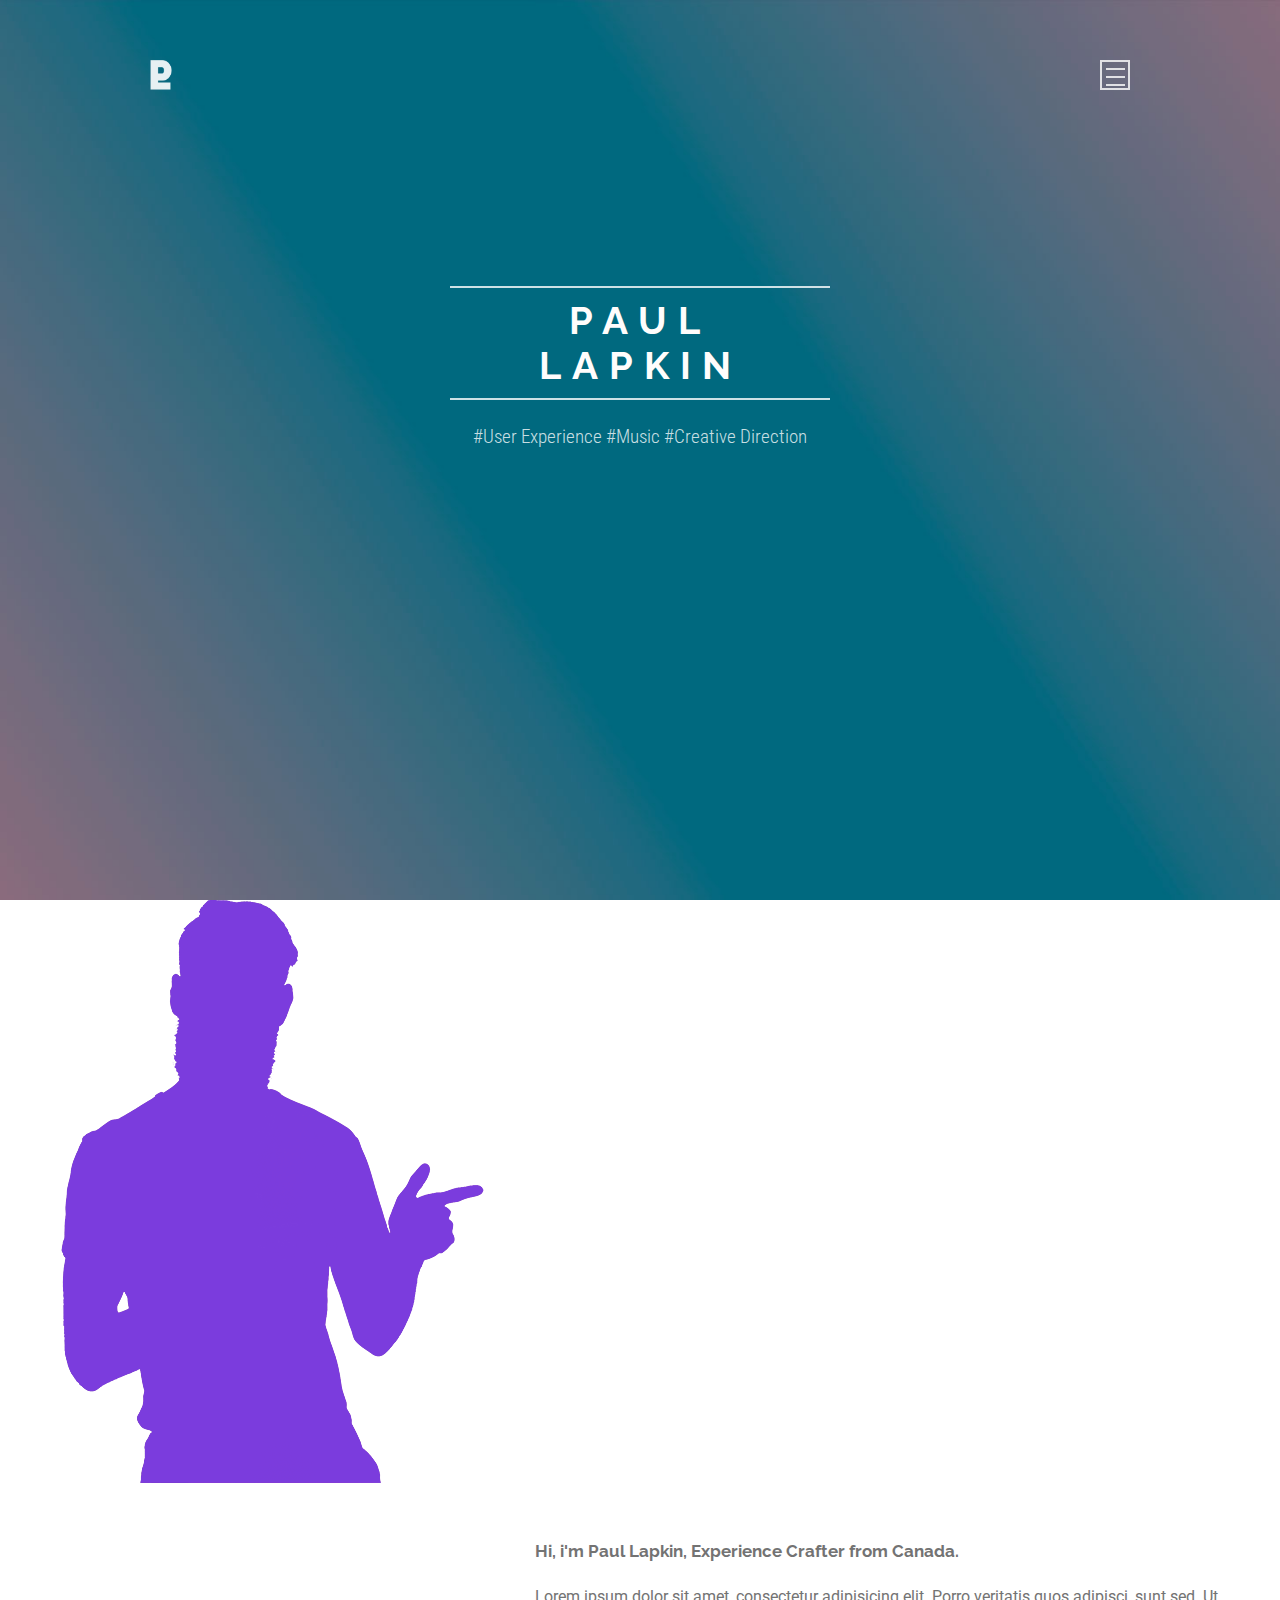
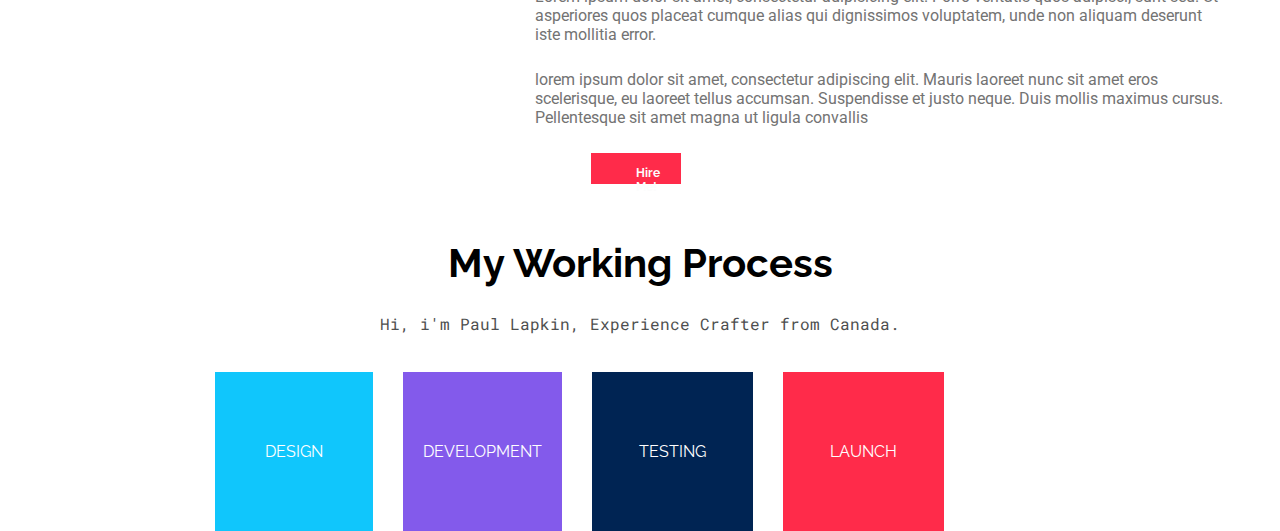
==== index.html @ 7f343570 "miprimerproyecto" ====
<!DOCTYPE html>
<html lang="es">
<head>
	<meta charset="UTF-8">
	<link rel="stylesheet" type="text/css" href="estilos/estilos.css">
	<link href='https://fonts.googleapis.com/css?family=Raleway:900,700|Roboto|Roboto+Mono:400,300|Roboto+Condensed:300' rel='stylesheet' type='text/css'>
	<title>Paul Lapkin</title>
</head>
<body>

	<header>
		<img src="images/logo1.png">
		<div id="slider"> 
			<h1>PAUL LAPKIN</h1>
			<p>#User Experience  #Music  #Creative Direction</p>
		</div>
		<ul class="menu">
			<li class="ico"><i></i><i></i><i></i>
			</li>
		</ul>
	</header>
	<div id="bloque2">
	    <div class="container">
           <div id="bar">
               <img src="images/bar1.png" width="429" height="583" >
           </div>
            <div id="texto">
                <h2>
                    Hi, i'm Paul Lapkin, Experience Crafter from Canada. 
                </h2>
                <p>Lorem ipsum dolor sit amet, consectetur adipisicing elit. Porro veritatis quos adipisci, sunt sed. Ut                                             asperiores quos placeat cumque alias qui dignissimos voluptatem, unde non aliquam deserunt iste mollitia error.
                </p>
                
                <p>lorem ipsum dolor sit amet, consectetur adipiscing elit. Mauris laoreet nunc sit amet eros scelerisque, eu laoreet tellus                         accumsan. Suspendisse et justo neque. Duis mollis maximus cursus. Pellentesque sit amet magna ut ligula convallis                             </p>
           </div>
           
            <div class="boton">
                <h2>Hire Me!</h2>
            </div>
	    </div>
	</div>
	
	

	<div id="bloque3">
        <div class="container">
          <div id="texto">
               <h1>
                   My Working Process
               </h1>

               <p>
                   Hi, i'm Paul Lapkin, Experience Crafter from Canada.
               </p>

          </div>
          <div class="cuadros">
                    <li id="des">DESIGN</li>
                    <li id="deve">DEVELOPMENT</li>
                    <li id="test">TESTING</li>
                    <li id="lau">LAUNCH</li>
           </div> 
        </div>
    </div>
   
     
    <div id="bloque4">
       <div class="container">
           <div class="cuadros">
               <li id="work">
                  <div id="titulo">
                      WORK EXPERIENCE
                  </div>
                   <article class="arti">
			            <h2>Mad Max Design</h2>
			            <p>Lorem ipsum dolor sit amet, consectetur adipisicing elit. Voluptatem porro quod aperiam laboriosam ratione tempora. Enim velit, animi, deserunt odio et nisi itaque, saepe veniam molestias labore dolorum distinctio laborum.</p>
                   </article>
                   <article class="arti">
			            <h2>Crazy Design</h2>
			            <p>Lorem ipsum dolor sit amet, consectetur adipisicing elit. Voluptatem porro quod aperiam laboriosam ratione tempora. Enim velit, animi, deserunt odio et nisi itaque, saepe veniam molestias labore dolorum distinctio laborum.</p>
                   </article>
               </li>
               <li id="edu">
                  <div id="titulo">
                      EDUCATION
                  </div
                   <article class="arti">
			            <h2>Maddison University</h2>
			            <p>Lorem ipsum dolor sit amet, consectetur adipisicing elit. Voluptatem porro quod aperiam laboriosam ratione tempora. Enim velit, animi, deserunt odio et nisi itaque, saepe veniam molestias labore dolorum distinctio laborum.</p>
                   </article>
                   <article class="arti">
			            <h2>Max Design y Art Institute</h2>
			            <p>Lorem ipsum dolor sit amet, consectetur adipisicing elit. Voluptatem porro quod aperiam laboriosam ratione tempora. Enim velit, animi, deserunt odio et nisi itaque, saepe veniam molestias labore dolorum distinctio laborum.</p>
                   </article>
               </li>
           </div>
       </div>  
    </div>
</body>
</html>
---- estilos/estilos.css ----
/*fonts



font-family: 'Raleway', sans-serif;

font-family: 'Roboto', sans-serif;

font-family: 'Roboto Mono', ;

font-family: 'Roboto Condensed', sans-serif;


*/ 
*{
   box-sizing: border-box; 
}

html{
	height: 100%;
}

 /*Body*/
body {
    margin:0px; 
    font-family: 'Roboto Mono', sans-serif; 
    color:#4e4f4f; 
    height: 100%;
}

h1, h2, h3 {
    font-family: 'Raleway', sans-serif;
}

/*header como si fuera bloque1*/
header {
    background: url(../images/fondo1.jpg) no-repeat; 
    background-size:cover; 
    color:#fffdfc; 
    font-weight:900; 
    text-align:center; 
    height:100%;
    width: 100%; 
    position:relative; 
    float: left;
}
header img{
	width: 22px; 
    height: 30px; 
    float: left; 
    margin:60px 0px 0px 150px;
}

header h1{
    font-family: 'Raleway', sans-serif;
}

/*menu navegacion*/	
header .menu{
    position:absolute; right:0px; list-style:none; margin:60px 150px; padding:0px; top:0px;
}
header .menu .ico{
        border:2px solid rgba(255,255,255,0.8);
         height:30px; 
         width:30px; 
}
header .menu .ico i{ 
    height:2px; 
    width:74%; 
    background:rgba(255,255,255,0.8); 
    float:left; margin:3px 14%; 
    padding:0px;}

header .menu .ico i:first-child{
    margin-top:6px
}

/*texto header*/
#slider{
	margin:250px 450px 0px 450px; 
    padding:10px 0px 0px 0px;
}

#slider h1{
    font-family: 'Raleway', sans-serif;
    font-weight: 700;
	font-size:238.9%;
	border-bottom:2px solid rgba(255,255,255,0.8); 
    padding:10px;         
    text-align: center;
	letter-spacing: 11px; 
	border-top:2px solid rgba(255,255,255,0.8);
}
#slider p{
	font-family: 'Roboto Condensed', sans-serif;
    font-size:120%; 
    color: rgba(255,255,255,0.8); 
    font-weight: 300; 
    
}


/*General*/
.container{  
    width: 1170px; 
    margin: auto; 
    max-width: 100%; 
}

/*bloque 2*/

#rbloque2 {
    float: left; width: 100%; 
}
#bloque2 .container #texto, .boton{
    
    text-align: left; 
    padding: 40px 0px 0px 480px;
    color: #737373;
}


#bloque2 #texto h2{
    padding:0px 0px 10px 0px;
    font-size:17px;
}

#bloque2 #texto p{
    padding:0px 0px 10px 0px;
    font-weight: 400; 
    font-family: 'Roboto', sans-serif;  
}

.boton{
    background: #ff2b4a;
    margin: 0px 0px 55px 0px;
    position:relative;
    left: 45.8%;
    padding: 13px 45px 18px;
    width: 78px;
    height: 4px;
}

.boton h2{
    color: #fcfcfc;
    font-size:75%; 
    text-align: center;
    margin: 0px 0px 100px 0px;
    
}

|
/*bloque 3*/
#bloque3 {
    float: left; 
    width: 100%; 
    display: none;
}


#bloque3 .container #texto {
    text-align: center;
    padding-bottom: 40px;
}

#bloque3 .container #texto h1{
    color:#000000;
    font-size: 40px;
}

#bloque3 .container .cuadros{
    padding: 50px 150px;
}
.container .cuadros li{
    color: #ffffff;
    text-decoration: none;
    display: inline;
    position: relative;
    font-family: 'Raleway', sans-serif;
    margin:10px;
}

#bloque3 .container .cuadros #des{
    padding: 70px 50px;
    background: #10c6fc;
}

#bloque3 .container .cuadros #deve{
    padding: 70px 20px;
    background: #835aeb;
}

#bloque3 .container .cuadros #test{
    padding: 70px 47px;
    background: #002453;

}
#bloque3 .container .cuadros #lau{
    padding: 70px 47px;
    background: #ff2b4a;

}


/*Bloque 4*/
#bloque4{
    float: left; width: 100%; display: none;
}
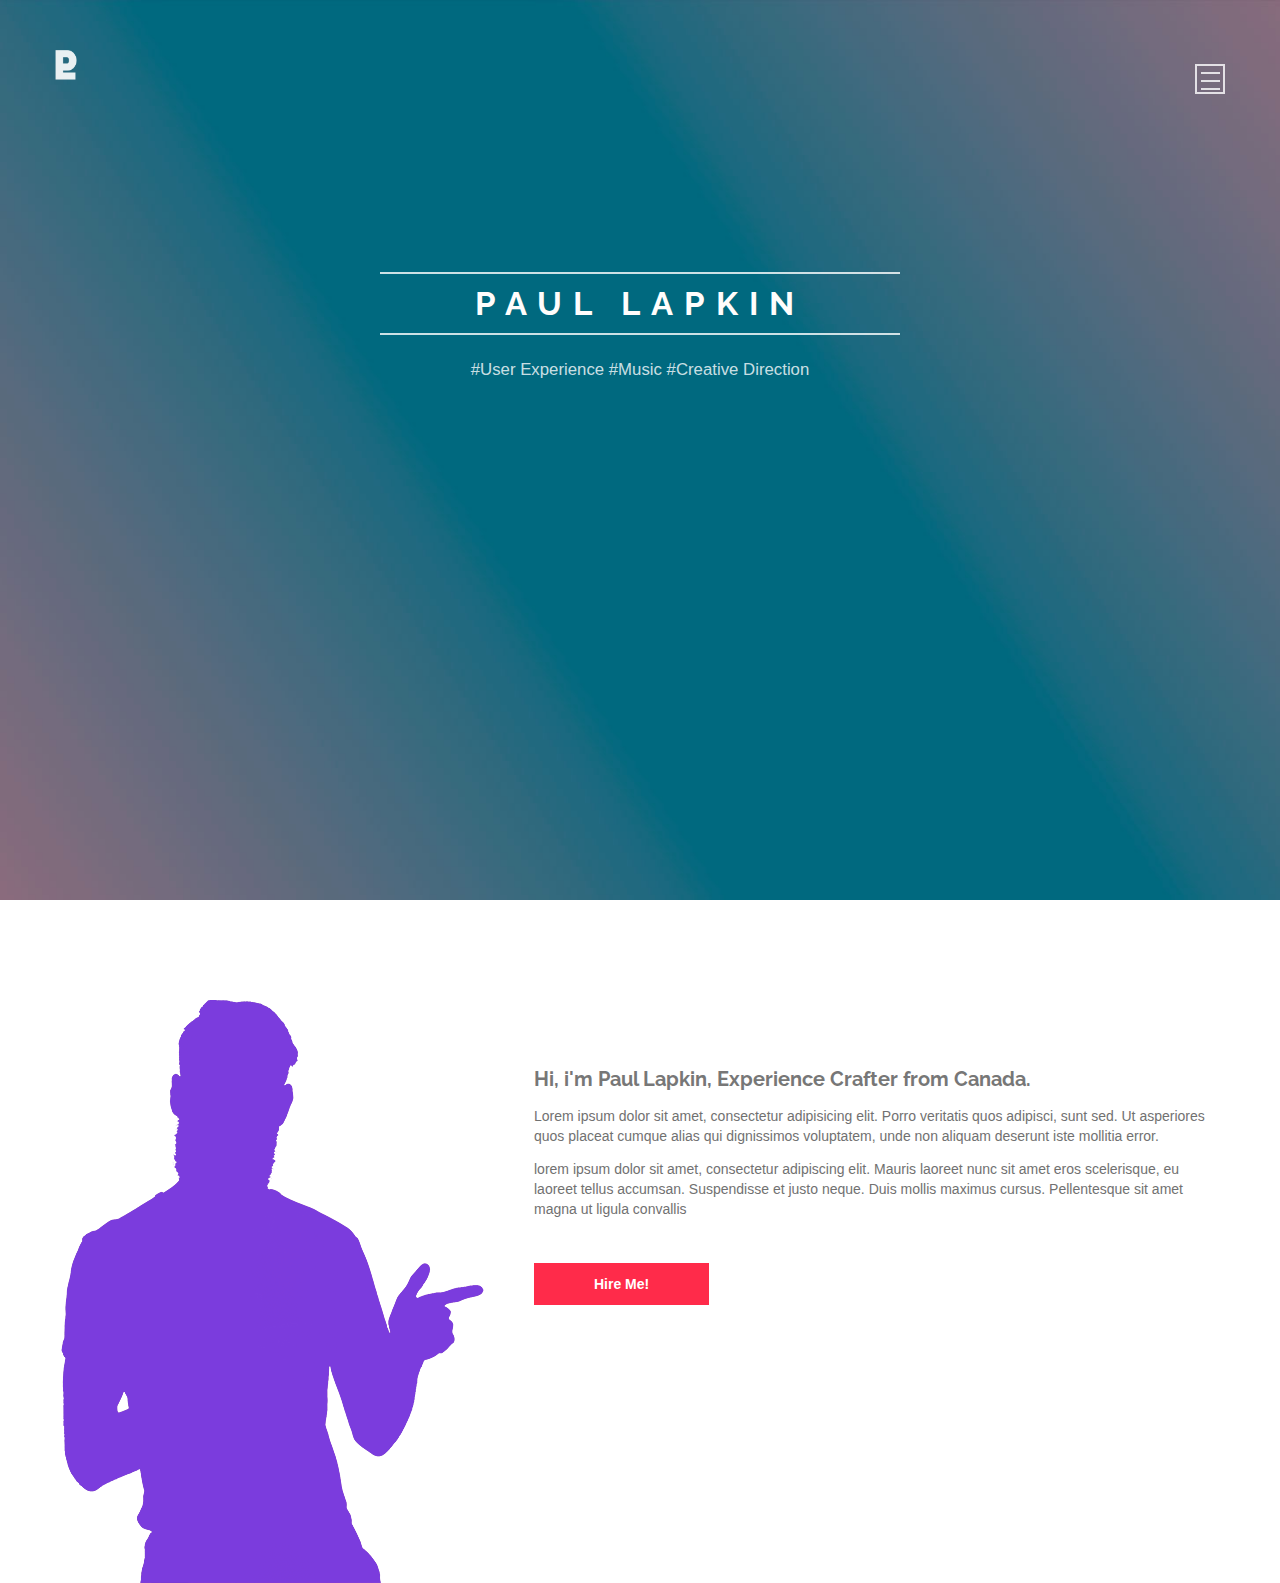
==== commit ff13e9ba: "fix correcciones index.html y estilos.css" ====
--- a/index.html
+++ b/index.html
@@ -1,100 +1,92 @@
 <!DOCTYPE html>
 <html lang="es">
+
 <head>
-	<meta charset="UTF-8">
-	<link rel="stylesheet" type="text/css" href="estilos/estilos.css">
-	<link href='https://fonts.googleapis.com/css?family=Raleway:900,700|Roboto|Roboto+Mono:400,300|Roboto+Condensed:300' rel='stylesheet' type='text/css'>
-	<title>Paul Lapkin</title>
+		<meta charset="UTF-8">
+		<link rel="stylesheet" type="text/css" href="estilos/estilos.css">
+		<link href='https://fonts.googleapis.com/css?family=Roboto:400,700|Raleway:700' rel='stylesheet' type='text/css'>
+		<title>Paul Lapkin</title>
 </head>
+
 <body>
+		<div id="bloque1">
+			<div class="container">
+				<img src="images/logo1.png" alt="logo" class="logo">
+				<div id="slider">
+						<h1>PAUL LAPKIN</h1>
+						<p>#User Experience #Music #Creative Direction</p>
+				</div>
+				<ul class="menu">
+						<li class="ico"><i></i><i></i><i></i></li>
+				</ul>
+			</div>
+		</div>
+		<div id="bloque2">
+				<div class="container">
+						<img src="images/bar1.png" width="429" height="583" alt="hombre" class="img-hombre" />
+						<div class="texto">
+								<h2>
+										Hi, i'm Paul Lapkin, Experience Crafter from Canada. 
+								</h2>
+								<p>Lorem ipsum dolor sit amet, consectetur adipisicing elit. Porro veritatis quos adipisci, sunt sed. Ut asperiores quos placeat cumque alias qui dignissimos voluptatem, unde non aliquam deserunt iste mollitia error.
+								</p>
+								<p>lorem ipsum dolor sit amet, consectetur adipiscing elit. Mauris laoreet nunc sit amet eros scelerisque, eu laoreet tellus accumsan. Suspendisse et justo neque. Duis mollis maximus cursus. Pellentesque sit amet magna ut ligula convallis </p>
+								<a href="#" class="boton">Hire Me!</a>
+						</div>
+						
+				</div>
+		</div>
+		<div id="bloque3">
+				<div class="container">
+						<div class="texto">
+								<h1>
+									 My Working Process
+							 </h1>
+								<p>
+										Hi, i'm Paul Lapkin, Experience Crafter from Canada.
+								</p>
+						</div>
+						<div class="cuadros">
+							<ul>
+								<li id="des">DESIGN</li>
+								<li id="deve">DEVELOPMENT</li>
+								<li id="test">TESTING</li>
+								<li id="lau">LAUNCH</li>
+							</ul>
+						</div>
+				</div>
+		</div>
+		<!-- <div id="bloque4">
+				<div class="container">
+						<div class="cuadros">
+								<li id="work">
+										<div id="titulo">
+												WORK EXPERIENCE
+										</div>
+										<article class="arti">
+												<h2>Mad Max Design</h2>
+												<p>Lorem ipsum dolor sit amet, consectetur adipisicing elit. Voluptatem porro quod aperiam laboriosam ratione tempora. Enim velit, animi, deserunt odio et nisi itaque, saepe veniam molestias labore dolorum distinctio laborum.</p>
+										</article>
+										<article class="arti">
+												<h2>Crazy Design</h2>
+												<p>Lorem ipsum dolor sit amet, consectetur adipisicing elit. Voluptatem porro quod aperiam laboriosam ratione tempora. Enim velit, animi, deserunt odio et nisi itaque, saepe veniam molestias labore dolorum distinctio laborum.</p>
+										</article>
+								</li>
+								<li id="edu">
+										<div id="titulo">
+												EDUCATION
+										</div <article class="arti">
+										<h2>Maddison University</h2>
+										<p>Lorem ipsum dolor sit amet, consectetur adipisicing elit. Voluptatem porro quod aperiam laboriosam ratione tempora. Enim velit, animi, deserunt odio et nisi itaque, saepe veniam molestias labore dolorum distinctio laborum.</p>
+										</article>
+										<article class="arti">
+												<h2>Max Design y Art Institute</h2>
+												<p>Lorem ipsum dolor sit amet, consectetur adipisicing elit. Voluptatem porro quod aperiam laboriosam ratione tempora. Enim velit, animi, deserunt odio et nisi itaque, saepe veniam molestias labore dolorum distinctio laborum.</p>
+										</article>
+								</li>
+						</div>
+				</div>
+		</div> -->
+</body>
 
-	<header>
-		<img src="images/logo1.png">
-		<div id="slider"> 
-			<h1>PAUL LAPKIN</h1>
-			<p>#User Experience  #Music  #Creative Direction</p>
-		</div>
-		<ul class="menu">
-			<li class="ico"><i></i><i></i><i></i>
-			</li>
-		</ul>
-	</header>
-	<div id="bloque2">
-	    <div class="container">
-           <div id="bar">
-               <img src="images/bar1.png" width="429" height="583" >
-           </div>
-            <div id="texto">
-                <h2>
-                    Hi, i'm Paul Lapkin, Experience Crafter from Canada. 
-                </h2>
-                <p>Lorem ipsum dolor sit amet, consectetur adipisicing elit. Porro veritatis quos adipisci, sunt sed. Ut                                             asperiores quos placeat cumque alias qui dignissimos voluptatem, unde non aliquam deserunt iste mollitia error.
-                </p>
-                
-                <p>lorem ipsum dolor sit amet, consectetur adipiscing elit. Mauris laoreet nunc sit amet eros scelerisque, eu laoreet tellus                         accumsan. Suspendisse et justo neque. Duis mollis maximus cursus. Pellentesque sit amet magna ut ligula convallis                             </p>
-           </div>
-           
-            <div class="boton">
-                <h2>Hire Me!</h2>
-            </div>
-	    </div>
-	</div>
-	
-	
-
-	<div id="bloque3">
-        <div class="container">
-          <div id="texto">
-               <h1>
-                   My Working Process
-               </h1>
-
-               <p>
-                   Hi, i'm Paul Lapkin, Experience Crafter from Canada.
-               </p>
-
-          </div>
-          <div class="cuadros">
-                    <li id="des">DESIGN</li>
-                    <li id="deve">DEVELOPMENT</li>
-                    <li id="test">TESTING</li>
-                    <li id="lau">LAUNCH</li>
-           </div> 
-        </div>
-    </div>
-   
-     
-    <div id="bloque4">
-       <div class="container">
-           <div class="cuadros">
-               <li id="work">
-                  <div id="titulo">
-                      WORK EXPERIENCE
-                  </div>
-                   <article class="arti">
-			            <h2>Mad Max Design</h2>
-			            <p>Lorem ipsum dolor sit amet, consectetur adipisicing elit. Voluptatem porro quod aperiam laboriosam ratione tempora. Enim velit, animi, deserunt odio et nisi itaque, saepe veniam molestias labore dolorum distinctio laborum.</p>
-                   </article>
-                   <article class="arti">
-			            <h2>Crazy Design</h2>
-			            <p>Lorem ipsum dolor sit amet, consectetur adipisicing elit. Voluptatem porro quod aperiam laboriosam ratione tempora. Enim velit, animi, deserunt odio et nisi itaque, saepe veniam molestias labore dolorum distinctio laborum.</p>
-                   </article>
-               </li>
-               <li id="edu">
-                  <div id="titulo">
-                      EDUCATION
-                  </div
-                   <article class="arti">
-			            <h2>Maddison University</h2>
-			            <p>Lorem ipsum dolor sit amet, consectetur adipisicing elit. Voluptatem porro quod aperiam laboriosam ratione tempora. Enim velit, animi, deserunt odio et nisi itaque, saepe veniam molestias labore dolorum distinctio laborum.</p>
-                   </article>
-                   <article class="arti">
-			            <h2>Max Design y Art Institute</h2>
-			            <p>Lorem ipsum dolor sit amet, consectetur adipisicing elit. Voluptatem porro quod aperiam laboriosam ratione tempora. Enim velit, animi, deserunt odio et nisi itaque, saepe veniam molestias labore dolorum distinctio laborum.</p>
-                   </article>
-               </li>
-           </div>
-       </div>  
-    </div>
-</body>
-</html>+</html>
--- a/estilos/estilos.css
+++ b/estilos/estilos.css
@@ -11,198 +11,59 @@
 font-family: 'Roboto Condensed', sans-serif;
 
 
-*/ 
-*{
-   box-sizing: border-box; 
-}
+*/
+*{box-sizing:border-box;}
+html{height:100%;}
 
-html{
-	height: 100%;
-}
 
- /*Body*/
-body {
-    margin:0px; 
-    font-family: 'Roboto Mono', sans-serif; 
-    color:#4e4f4f; 
-    height: 100%;
-}
+/*Body*/
+body{margin:0px;font-family:'Roboto Mono',sans-serif;color:#4e4f4f;height:100%; font-size:14px;}
+h1,
+h2,
+h3{font-family:'Raleway',sans-serif;}
 
-h1, h2, h3 {
-    font-family: 'Raleway', sans-serif;
-}
+h2{color:#777777; font-size:20px;}
+p{line-height:1.4em; color:#717171;}
 
 /*header como si fuera bloque1*/
-header {
-    background: url(../images/fondo1.jpg) no-repeat; 
-    background-size:cover; 
-    color:#fffdfc; 
-    font-weight:900; 
-    text-align:center; 
-    height:100%;
-    width: 100%; 
-    position:relative; 
-    float: left;
-}
-header img{
-	width: 22px; 
-    height: 30px; 
-    float: left; 
-    margin:60px 0px 0px 150px;
-}
+#bloque1{background:url(../images/fondo1.jpg) no-repeat;background-size:cover;color:#fffdfc;font-weight:900;text-align:center;height:100%;width:100%;position:relative;float:left;}
+#bloque1 .logo{width:22px;height:30px; position:absolute; top:50px; left:0px;}
+#bloque1 h1{font-family:'Raleway',sans-serif; font-weight:700;}
 
-header h1{
-    font-family: 'Raleway', sans-serif;
-}
-
-/*menu navegacion*/	
-header .menu{
-    position:absolute; right:0px; list-style:none; margin:60px 150px; padding:0px; top:0px;
-}
-header .menu .ico{
-        border:2px solid rgba(255,255,255,0.8);
-         height:30px; 
-         width:30px; 
-}
-header .menu .ico i{ 
-    height:2px; 
-    width:74%; 
-    background:rgba(255,255,255,0.8); 
-    float:left; margin:3px 14%; 
-    padding:0px;}
-
-header .menu .ico i:first-child{
-    margin-top:6px
-}
+/*menu navegacion*/
+#bloque1 .menu{position:absolute;right:0px;list-style:none; padding:0px;top:50px;}
+#bloque1 .menu .ico{border:2px solid rgba(255,255,255,0.8);height:30px;width:30px;}
+#bloque1 .menu .ico i{height:2px;width:74%;background:rgba(255,255,255,0.8);float:left;margin:3px 14%;padding:0px;}
+#bloque1 .menu .ico i:first-child{margin-top:6px}
 
 /*texto header*/
-#slider{
-	margin:250px 450px 0px 450px; 
-    padding:10px 0px 0px 0px;
-}
+#bloque1 #slider{margin:0px auto; padding:250px 0px 0px 0px; width:520px;}
+#bloque1 #slider h1{font-family:'Raleway',sans-serif;font-weight:700;font-size:238.9%;border-bottom:2px solid rgba(255,255,255,0.8);padding:10px;text-align:center;letter-spacing:11px;border-top:2px solid rgba(255,255,255,0.8);}
+#bloque1 #slider p{font-family:'Roboto Condensed',sans-serif;font-size:120%;color:rgba(255,255,255,0.8);font-weight:300;}
 
-#slider h1{
-    font-family: 'Raleway', sans-serif;
-    font-weight: 700;
-	font-size:238.9%;
-	border-bottom:2px solid rgba(255,255,255,0.8); 
-    padding:10px;         
-    text-align: center;
-	letter-spacing: 11px; 
-	border-top:2px solid rgba(255,255,255,0.8);
-}
-#slider p{
-	font-family: 'Roboto Condensed', sans-serif;
-    font-size:120%; 
-    color: rgba(255,255,255,0.8); 
-    font-weight: 300; 
-    
-}
+/*General*/
+.container{width:1170px;margin:auto;max-width:100%; position:relative;}
+.cuadros li{color:#ffffff;text-decoration:none;display:inline;position:relative;font-family:'Raleway',sans-serif;margin:10px;}
+
+/*bloque 2*/
+#bloque2{float:left; width:100%;}
+#bloque2 .img-hombre{float:left;  margin-right: 50px; padding:0px;}
+#bloque2 .texto{margin-top:100px; padding-top:50px;}
+#bloque2 .texto .boton{background:#ff2b4a; margin:30px 0 0 0; float:left; color:#FFF; text-decoration:none; padding:13px 60px; font-weight:bold; font-size:14px;}
 
 
-/*General*/
-.container{  
-    width: 1170px; 
-    margin: auto; 
-    max-width: 100%; 
-}
 
-/*bloque 2*/
-
-#rbloque2 {
-    float: left; width: 100%; 
-}
-#bloque2 .container #texto, .boton{
-    
-    text-align: left; 
-    padding: 40px 0px 0px 480px;
-    color: #737373;
-}
+/*bloque 3*/
+#bloque3{float:left; width:100%; display:none;}
+#bloque3 #texto{text-align:center;padding-bottom:40px;}
+#bloque3 #texto h1{color:#000000;font-size:40px;}
+#bloque3 .cuadros{padding:50px 150px;}
 
 
-#bloque2 #texto h2{
-    padding:0px 0px 10px 0px;
-    font-size:17px;
-}
-
-#bloque2 #texto p{
-    padding:0px 0px 10px 0px;
-    font-weight: 400; 
-    font-family: 'Roboto', sans-serif;  
-}
-
-.boton{
-    background: #ff2b4a;
-    margin: 0px 0px 55px 0px;
-    position:relative;
-    left: 45.8%;
-    padding: 13px 45px 18px;
-    width: 78px;
-    height: 4px;
-}
-
-.boton h2{
-    color: #fcfcfc;
-    font-size:75%; 
-    text-align: center;
-    margin: 0px 0px 100px 0px;
-    
-}
-
-|
-/*bloque 3*/
-#bloque3 {
-    float: left; 
-    width: 100%; 
-    display: none;
-}
-
-
-#bloque3 .container #texto {
-    text-align: center;
-    padding-bottom: 40px;
-}
-
-#bloque3 .container #texto h1{
-    color:#000000;
-    font-size: 40px;
-}
-
-#bloque3 .container .cuadros{
-    padding: 50px 150px;
-}
-.container .cuadros li{
-    color: #ffffff;
-    text-decoration: none;
-    display: inline;
-    position: relative;
-    font-family: 'Raleway', sans-serif;
-    margin:10px;
-}
-
-#bloque3 .container .cuadros #des{
-    padding: 70px 50px;
-    background: #10c6fc;
-}
-
-#bloque3 .container .cuadros #deve{
-    padding: 70px 20px;
-    background: #835aeb;
-}
-
-#bloque3 .container .cuadros #test{
-    padding: 70px 47px;
-    background: #002453;
-
-}
-#bloque3 .container .cuadros #lau{
-    padding: 70px 47px;
-    background: #ff2b4a;
-
-}
-
+#bloque3 .container .cuadros #des{padding:70px 50px;background:#10c6fc;}
+#bloque3 .container .cuadros #deve{padding:70px 20px;background:#835aeb;}
+#bloque3 .container .cuadros #test{padding:70px 47px;background:#002453;}
+#bloque3 .container .cuadros #lau{padding:70px 47px;background:#ff2b4a;}
 
 /*Bloque 4*/
-#bloque4{
-    float: left; width: 100%; display: none;
-}
+#bloque4{float:left;width:100%;display:none;}
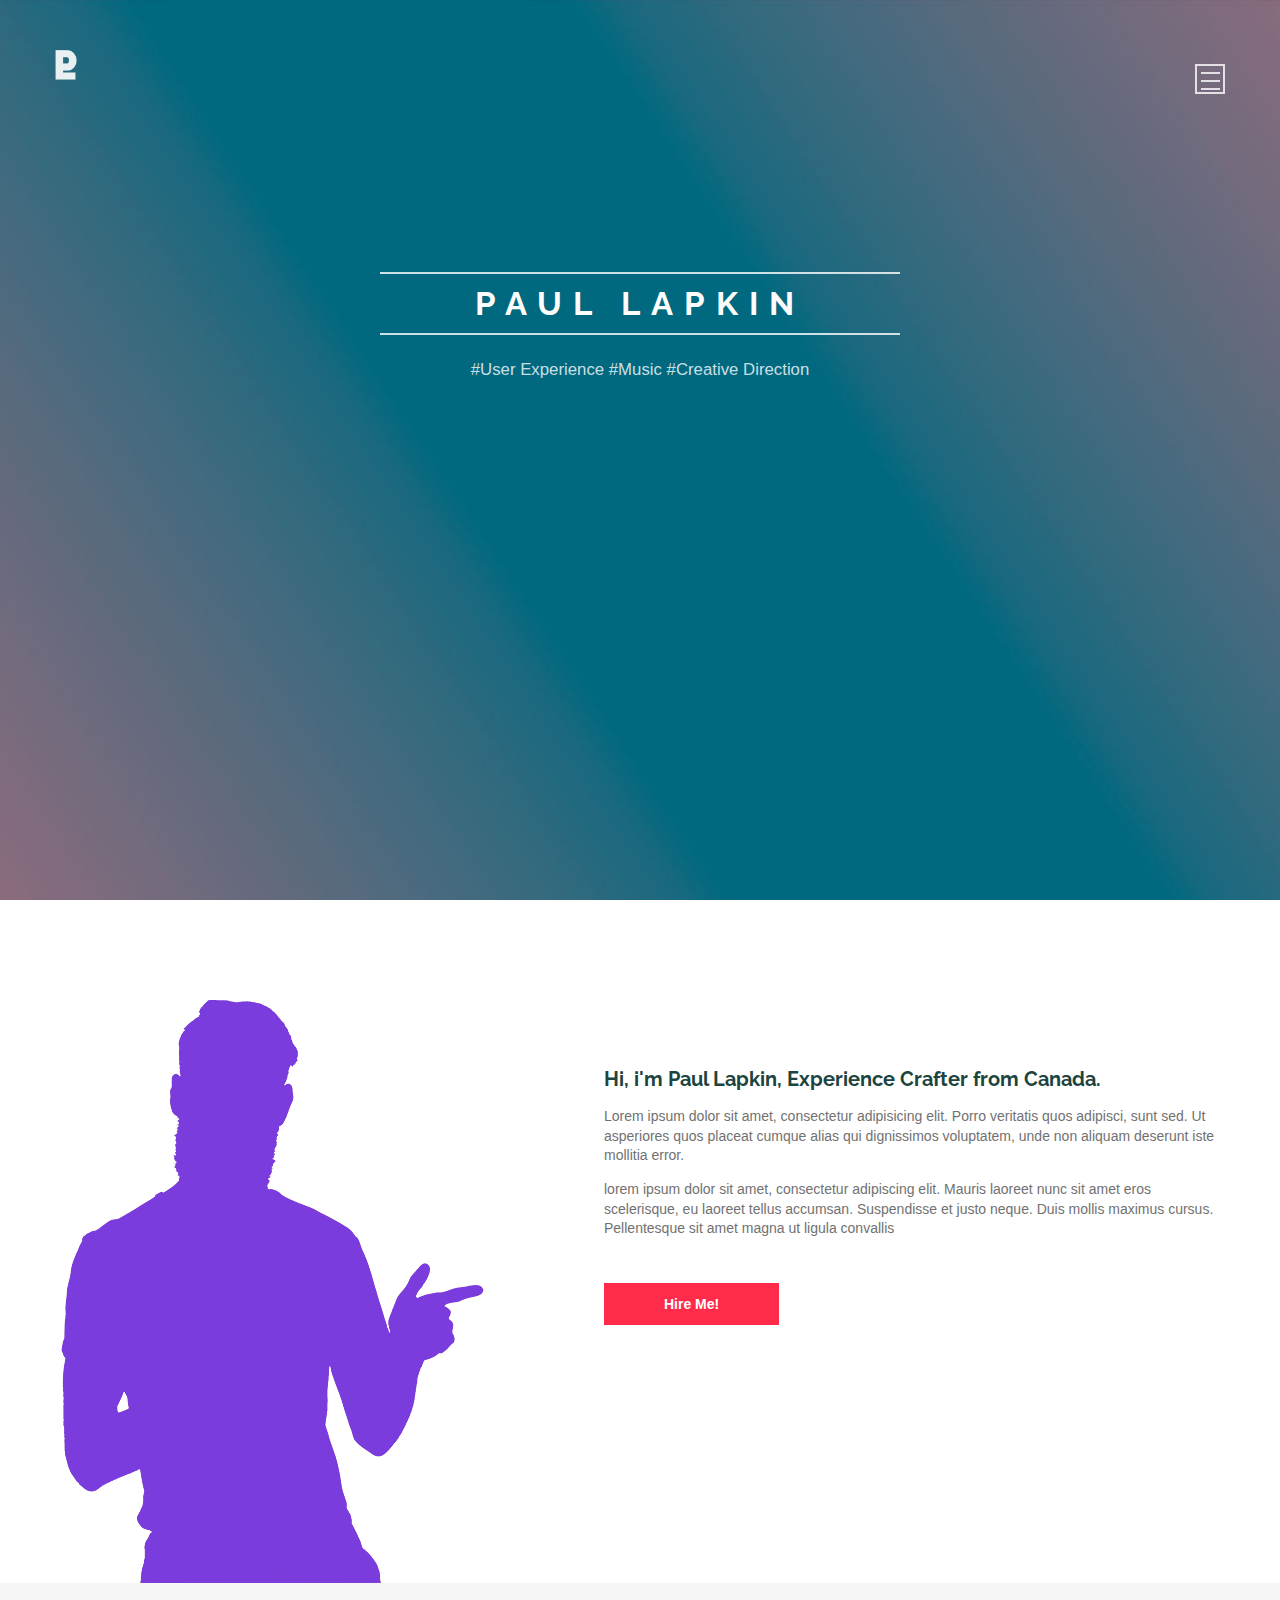
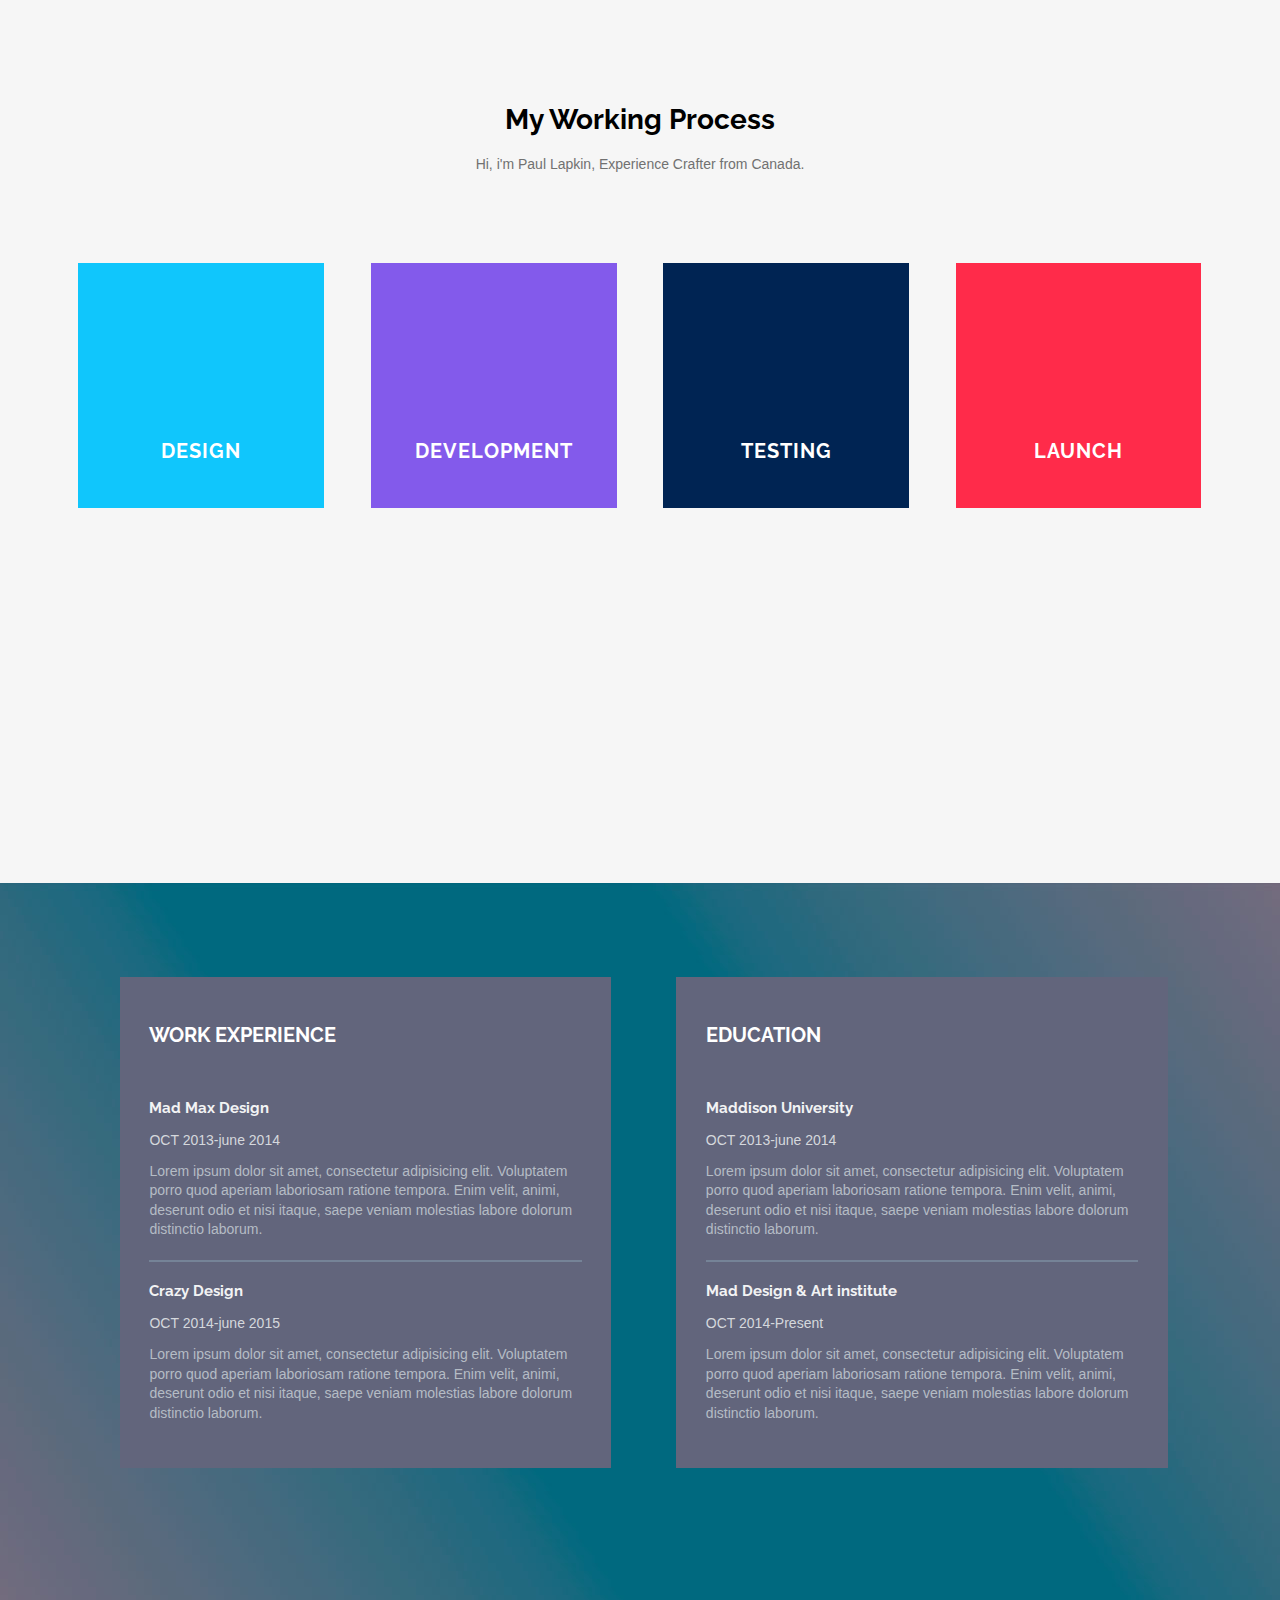
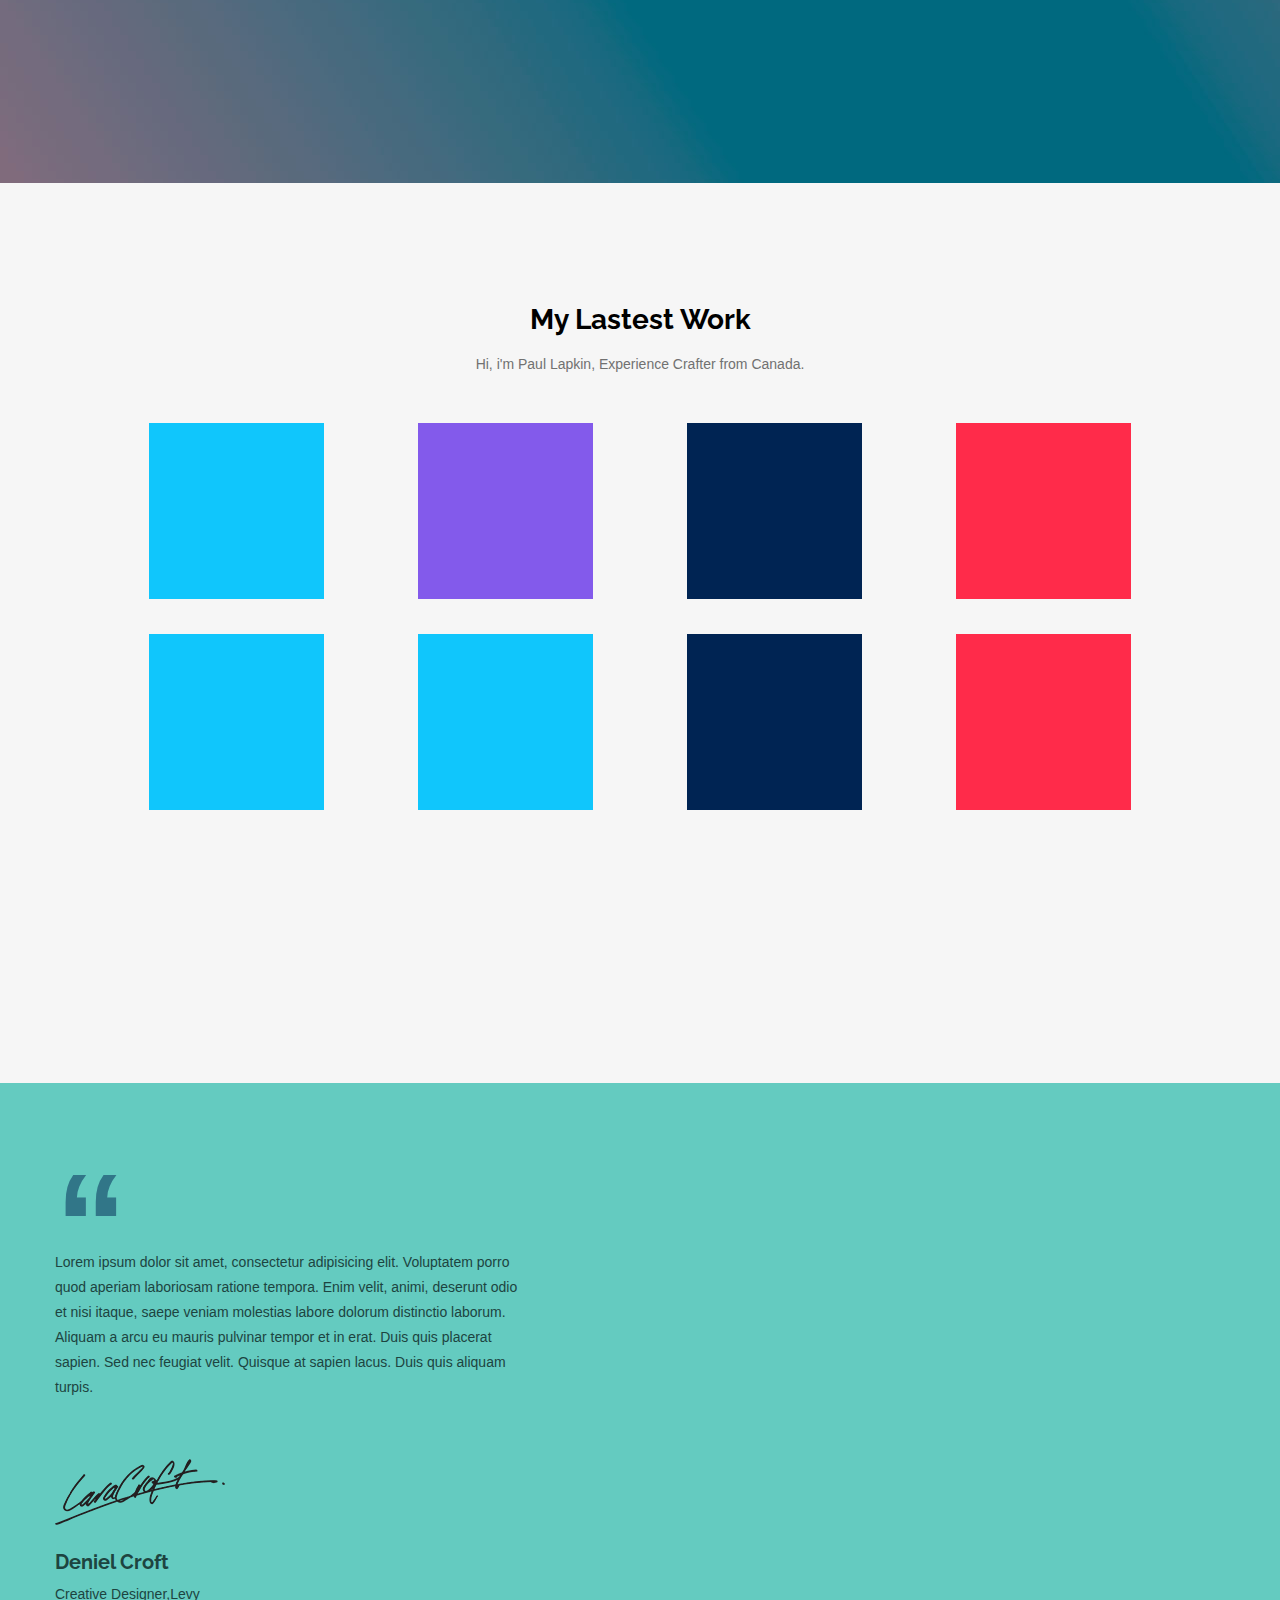
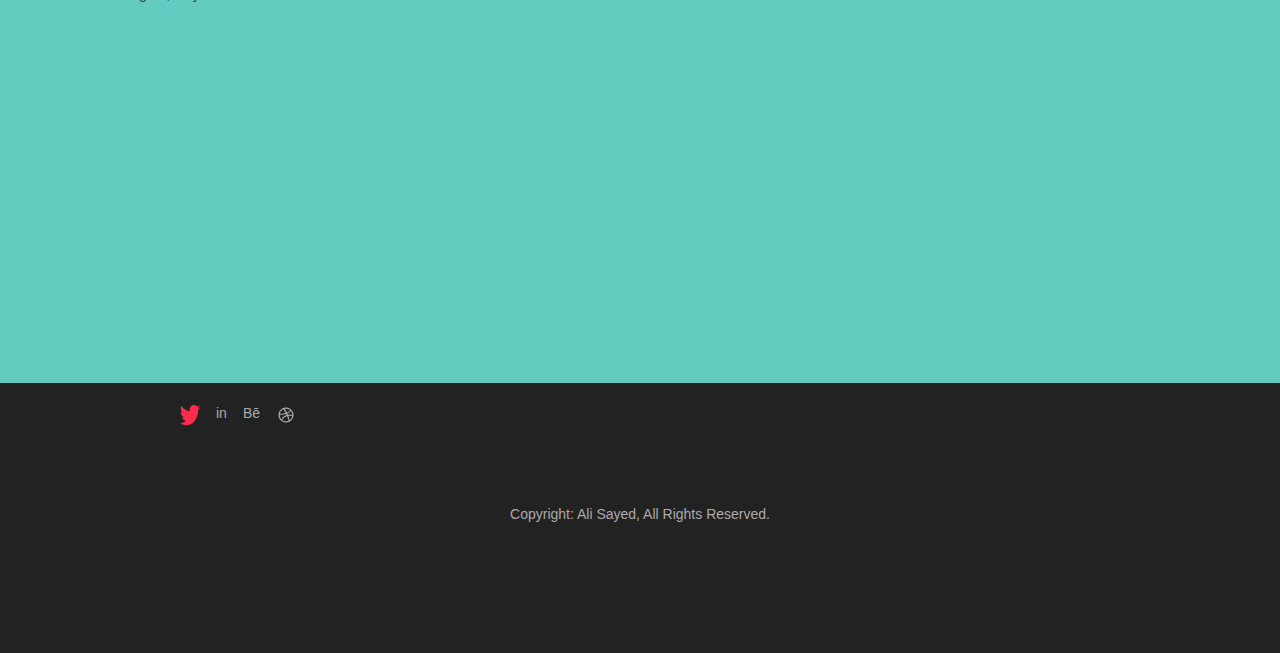
==== commit 463c6d3f: "Maqueta 05-12" ====
--- a/index.html
+++ b/index.html
@@ -25,7 +25,7 @@
 				<div class="container">
 						<img src="images/bar1.png" width="429" height="583" alt="hombre" class="img-hombre" />
 						<div class="texto">
-								<h2>
+                                <h2>
 										Hi, i'm Paul Lapkin, Experience Crafter from Canada. 
 								</h2>
 								<p>Lorem ipsum dolor sit amet, consectetur adipisicing elit. Porro veritatis quos adipisci, sunt sed. Ut asperiores quos placeat cumque alias qui dignissimos voluptatem, unde non aliquam deserunt iste mollitia error.
@@ -40,53 +40,170 @@
 				<div class="container">
 						<div class="texto">
 								<h1>
-									 My Working Process
-							 </h1>
+								    My Working Process
+							    </h1>
 								<p>
-										Hi, i'm Paul Lapkin, Experience Crafter from Canada.
+									Hi, i'm Paul Lapkin, Experience Crafter from Canada.
 								</p>
 						</div>
 						<div class="cuadros">
-							<ul>
-								<li id="des">DESIGN</li>
-								<li id="deve">DEVELOPMENT</li>
-								<li id="test">TESTING</li>
-								<li id="lau">LAUNCH</li>
-							</ul>
-						</div>
-				</div>
-		</div>
-		<!-- <div id="bloque4">
-				<div class="container">
-						<div class="cuadros">
-								<li id="work">
-										<div id="titulo">
-												WORK EXPERIENCE
-										</div>
-										<article class="arti">
-												<h2>Mad Max Design</h2>
-												<p>Lorem ipsum dolor sit amet, consectetur adipisicing elit. Voluptatem porro quod aperiam laboriosam ratione tempora. Enim velit, animi, deserunt odio et nisi itaque, saepe veniam molestias labore dolorum distinctio laborum.</p>
-										</article>
-										<article class="arti">
-												<h2>Crazy Design</h2>
-												<p>Lorem ipsum dolor sit amet, consectetur adipisicing elit. Voluptatem porro quod aperiam laboriosam ratione tempora. Enim velit, animi, deserunt odio et nisi itaque, saepe veniam molestias labore dolorum distinctio laborum.</p>
-										</article>
-								</li>
-								<li id="edu">
-										<div id="titulo">
-												EDUCATION
-										</div <article class="arti">
-										<h2>Maddison University</h2>
-										<p>Lorem ipsum dolor sit amet, consectetur adipisicing elit. Voluptatem porro quod aperiam laboriosam ratione tempora. Enim velit, animi, deserunt odio et nisi itaque, saepe veniam molestias labore dolorum distinctio laborum.</p>
-										</article>
-										<article class="arti">
-												<h2>Max Design y Art Institute</h2>
-												<p>Lorem ipsum dolor sit amet, consectetur adipisicing elit. Voluptatem porro quod aperiam laboriosam ratione tempora. Enim velit, animi, deserunt odio et nisi itaque, saepe veniam molestias labore dolorum distinctio laborum.</p>
-										</article>
-								</li>
-						</div>
-				</div>
-		</div> -->
+								<a href="#" class="content1"><h2>DESIGN</h2></a>
+						</div>
+						<div class="cuadros">
+								<a href="#" class="content2"><h2>DEVELOPMENT</h2></a>
+						</div>
+						<div class="cuadros">
+								<a href="#" class="content3"><h2>TESTING</h2></a>
+						</div>
+						<div class="cuadros">
+								<a href="#" class="content4"><h2>LAUNCH</h2></a>
+						</div>
+				</div>
+		</div>
+		<div id="bloque4">
+				<div class="container">
+						<div class="cuadros">
+								<div class="content">
+                                  <a href="#">
+                                     <h2>WORK EXPERIENCE</h2>
+                                  </a>
+                                    <article class="articulo">
+                                        <a href="#">
+                                           <h3>Mad Max Design</h3> 
+                                        </a>
+                                        <div class="fechas">OCT 2013-june 2014</div>
+                                        <p>Lorem ipsum dolor sit amet, consectetur adipisicing elit. Voluptatem porro quod aperiam laboriosam ratione tempora. Enim velit, animi, deserunt odio et nisi itaque, saepe veniam molestias labore dolorum distinctio laborum.</p>
+								    </article>
+								     <article class="articulo">
+                                         <a href="#">
+                                             <h3>Crazy Design</h3>
+                                         </a>
+                                         <div class="fechas">OCT 2014-june 2015</div>
+                                        <p>Lorem ipsum dolor sit amet, consectetur adipisicing elit. Voluptatem porro quod aperiam laboriosam ratione tempora. Enim velit, animi, deserunt odio et nisi itaque, saepe veniam molestias labore dolorum distinctio laborum.</p>
+								    </article>
+
+								</div>
+						</div>
+						<div class="cuadros">
+								<div class="content">
+                                    <a href="#">
+                                        <h2>EDUCATION</h2>
+                                    </a>
+								     <article class="articulo">
+                                         <a href="#">
+                                             <h3>Maddison University</h3>
+                                         </a>
+                                        <div class="fechas">OCT 2013-june 2014</div>
+                                        <p>Lorem ipsum dolor sit amet, consectetur adipisicing elit. Voluptatem porro quod aperiam laboriosam ratione tempora. Enim velit, animi, deserunt odio et nisi itaque, saepe veniam molestias labore dolorum distinctio laborum.</p>
+								    </article>
+								     <article class="articulo">
+                                         <a href="#">
+                                             <h3>Mad Design &amp Art institute </h3>
+                                         </a>
+                                        <div class="fechas">OCT 2014-Present</div>
+                                        <p>Lorem ipsum dolor sit amet, consectetur adipisicing elit. Voluptatem porro quod aperiam laboriosam ratione tempora. Enim velit, animi, deserunt odio et nisi itaque, saepe veniam molestias labore dolorum distinctio laborum.</p>
+								    </article>
+								</div>
+						</div>
+				</div>
+		</div>
+		<div id="bloque5">
+				<div class="container">
+						<div class="texto">
+								<h1>
+								    My Lastest Work
+							    </h1>
+								<p>
+									Hi, i'm Paul Lapkin, Experience Crafter from Canada.
+								</p>
+						</div>
+						<div class="cuadros">
+								<a href="#" class="content1"></a>
+						</div>
+						<div class="cuadros">
+								<a href="#" class="content2"></a>
+						</div>
+						<div class="cuadros">
+								<a href="#" class="content3"></a>
+						</div>
+						<div class="cuadros">
+								<a href="#" class="content4"></a>
+						</div>
+						<div class="cuadros">
+								<a href="#" class="content5"></a>
+						</div>
+						<div class="cuadros">
+								<a href="#" class="content6"></a>
+						</div>
+						<div class="cuadros">
+								<a href="#" class="content3"></a>
+						</div>
+						<div class="cuadros">
+								<a href="#" class="content4"></a>
+						</div>
+				</div>
+		</div>
+		<div id="bloque6">
+		    <div class="container">
+                <div class="texto">
+                   <div class="lorem">
+                    <blockquote>
+                        <p>Lorem ipsum dolor sit amet, consectetur adipisicing elit. Voluptatem porro quod aperiam laboriosam ratione tempora. Enim velit, animi, deserunt odio et nisi itaque, saepe veniam molestias labore dolorum distinctio laborum. Aliquam a arcu eu mauris pulvinar tempor et in erat. Duis quis placerat sapien. Sed nec feugiat velit. Quisque at sapien lacus. Duis quis aliquam turpis.</p>
+                    </blockquote> 
+                   </div>
+                  <div id="firma">
+                       <img src="images/firma.png">
+                        <h2>
+                           Deniel Croft 
+                        </h2>
+                        <p>Creative Designer,Levy</p>
+                    </div>
+                </div>		        
+		    </div>
+		</div>
+		<div id="bloque7">
+		    
+		</div>
+		<div id="bloque8">
+		    <div class="container">
+              <div id="redes">
+                  <ul>
+                      <li>
+                         <a href="#"><img src="images/logotw.png"></a>
+                      </li>
+                      <li>
+                            <a href="#">in</a>
+                            
+                      </li>
+                      <li>
+                          <a href="#">B&#275</a>
+                          
+                      </li>
+                      <li>
+                          <a href="#"><img src="images/cir2.png"></a>
+                          
+                      </li>
+                  </ul>
+              </div>
+               <!--<div class="cuadros">
+                   <div id="tw">
+                       <img src="images/logotw.png">
+                   </div>
+                   <div id="in">
+                       <h1>in</h1>
+                   </div>
+                    <div id="be">
+                        <h1>B&#275</h1>
+                    </div>
+                    <div id="cir">
+                        <img src="images/cir2.png">
+                    </div>
+               </div>-->
+                <div class="texto">
+                    Copyright: Ali Sayed, All Rights Reserved.
+                </div>
+		    </div>
+		</div>
 </body>
 
 </html>
--- a/estilos/estilos.css
+++ b/estilos/estilos.css
@@ -12,23 +12,62 @@
 
 
 */
-*{box-sizing:border-box;}
-html{height:100%;}
+*{
+    box-sizing:border-box;
+}
+
+html{
+    height:100%;
+}
 
 
 /*Body*/
-body{margin:0px;font-family:'Roboto Mono',sans-serif;color:#4e4f4f;height:100%; font-size:14px;}
+body{
+    margin:0px;
+    font-family:'Roboto Mono',sans-serif;
+    color:#4e4f4f;
+    height:100%;
+    font-size:14px;
+}
 h1,
 h2,
-h3{font-family:'Raleway',sans-serif;}
-
-h2{color:#777777; font-size:20px;}
-p{line-height:1.4em; color:#717171;}
+h3{
+    font-family:'Raleway',sans-serif;
+}
+
+h2{
+    color:#777777; 
+    font-size:20px;
+}
+p{
+    line-height:1.4em; 
+    color:#717171;
+}
 
 /*header como si fuera bloque1*/
-#bloque1{background:url(../images/fondo1.jpg) no-repeat;background-size:cover;color:#fffdfc;font-weight:900;text-align:center;height:100%;width:100%;position:relative;float:left;}
-#bloque1 .logo{width:22px;height:30px; position:absolute; top:50px; left:0px;}
-#bloque1 h1{font-family:'Raleway',sans-serif; font-weight:700;}
+#bloque1{
+    background:url(../images/fondo1.jpg) no-repeat;
+    background-size:cover;
+    color:#fffdfc;
+    font-weight:900;
+    text-align:center;
+    height:100%;
+    width:100%;
+    position:relative;
+    float:left;
+}
+
+#bloque1 .logo{
+    width:22px;
+    height:30px; 
+    position:absolute; 
+    top:50px; 
+    left:0px;
+}
+#bloque1 h1{
+    font-family:'Raleway',sans-serif; 
+    font-weight:700;
+}
 
 /*menu navegacion*/
 #bloque1 .menu{position:absolute;right:0px;list-style:none; padding:0px;top:50px;}
@@ -37,33 +76,327 @@
 #bloque1 .menu .ico i:first-child{margin-top:6px}
 
 /*texto header*/
-#bloque1 #slider{margin:0px auto; padding:250px 0px 0px 0px; width:520px;}
-#bloque1 #slider h1{font-family:'Raleway',sans-serif;font-weight:700;font-size:238.9%;border-bottom:2px solid rgba(255,255,255,0.8);padding:10px;text-align:center;letter-spacing:11px;border-top:2px solid rgba(255,255,255,0.8);}
-#bloque1 #slider p{font-family:'Roboto Condensed',sans-serif;font-size:120%;color:rgba(255,255,255,0.8);font-weight:300;}
+#bloque1 #slider{
+    margin:0px auto; 
+    padding:250px 0px 0px 0px; 
+    width:520px;
+}
+#bloque1 #slider h1{
+    font-family:'Raleway',sans-serif;
+    font-weight:700;
+    font-size:238.9%;
+    
+    border-bottom:2px solid rgba(255,255,255,0.8);
+    border-top:2px solid rgba(255,255,255,0.8);
+    padding:10px;
+    text-align:center;
+    letter-spacing:11px;
+   
+}
+
+#bloque1 #slider p{
+    font-family:'Roboto Condensed',sans-serif;
+    font-size:120%;
+    color:rgba(255,255,255,0.8);
+    font-weight:300;
+}
 
 /*General*/
-.container{width:1170px;margin:auto;max-width:100%; position:relative;}
-.cuadros li{color:#ffffff;text-decoration:none;display:inline;position:relative;font-family:'Raleway',sans-serif;margin:10px;}
+.container{
+    width:1170px;
+    margin:auto;
+    max-width:100%; 
+    position:relative;
+}
+
+.cuadros{
+    float:left;
+    position: relative;
+    overflow:hidden;
+    
+}
 
 /*bloque 2*/
-#bloque2{float:left; width:100%;}
-#bloque2 .img-hombre{float:left;  margin-right: 50px; padding:0px;}
-#bloque2 .texto{margin-top:100px; padding-top:50px;}
-#bloque2 .texto .boton{background:#ff2b4a; margin:30px 0 0 0; float:left; color:#FFF; text-decoration:none; padding:13px 60px; font-weight:bold; font-size:14px;}
+#bloque2{
+    float:left; 
+    width:100%;;
+}
+
+#bloque2 .img-hombre{
+    float:left; 
+    margin-right: 120px;
+    padding:0px;
+    height: 15%;
+    width: auto;
+}
+#bloque2 .texto{
+    margin-top:100px;
+    padding-top:50px;
+}
+#bloque2 .texto .boton{
+    background:#ff2b4a; 
+    margin:30px 0 0 0; 
+    float:left; color:#FFF; 
+    text-decoration:none; 
+    padding:13px 60px; 
+    font-weight:bold; 
+    font-size:14px;
+}
 
 
 
 /*bloque 3*/
-#bloque3{float:left; width:100%; display:none;}
-#bloque3 #texto{text-align:center;padding-bottom:40px;}
-#bloque3 #texto h1{color:#000000;font-size:40px;}
-#bloque3 .cuadros{padding:50px 150px;}
-
-
-#bloque3 .container .cuadros #des{padding:70px 50px;background:#10c6fc;}
-#bloque3 .container .cuadros #deve{padding:70px 20px;background:#835aeb;}
-#bloque3 .container .cuadros #test{padding:70px 47px;background:#002453;}
-#bloque3 .container .cuadros #lau{padding:70px 47px;background:#ff2b4a;}
+#bloque3{
+    float:left; 
+    width:100%;
+    background:#f6f6f6;
+    height: 100%;
+}
+#bloque3 .texto{
+    color: #000000;
+    margin-top: 120px;
+    text-align: center;
+    margin-bottom: 65px;
+    
+}
+
+#bloque3 .cuadros{
+    width: 21%;
+    padding-bottom : 21%; /* = width for a 1:1 aspect ratio */
+    margin:2%;
+    
+}
+
+#bloque3 .cuadros a{
+    position:absolute;
+    height:100%; /* = 100% - 2*5% padding */
+    width:100%; /* = 100% - 2*5% padding */
+    padding-top:65%;
+    text-align: center;
+    color: #ffffff;
+    text-decoration: none;
+    letter-spacing: 1px;
+}
+#bloque3 h2{
+    color: #ffffff;
+}
+
+#bloque3 .cuadros .content1{
+    background:#10c6fc;
+}
+#bloque3 .cuadros .content2{
+    background: #835aeb;
+}
+#bloque3 .cuadros .content3{
+    background: #002453;
+}
+#bloque3 .cuadros .content4{
+    background: #ff2b4a;
+}
+
 
 /*Bloque 4*/
-#bloque4{float:left;width:100%;display:none;}
+#bloque4{
+    float:left;
+    width:100%;
+    height: 100%;
+    background:url(../images/fondo1.jpg) no-repeat;
+    
+}
+
+#bloque4 .cuadros{
+    width: 42%;
+    padding-bottom : 42%; /* = width for a 1:1 aspect ratio */
+    margin-left:65px;
+    margin-top: 8%;
+    overflow:auto;
+    background-color:#62657c;
+}
+
+#bloque4 .cuadros .content{
+    position:absolute;
+    height:100%; /* = 100% - 2*5% padding */
+    width:100%; /* = 100% - 2*5% padding */
+    padding:6%;
+    text-align: left;
+}
+#bloque4 a{
+    text-decoration: none;
+}
+#bloque4 h2{
+    color: #ffffff;
+    margin-bottom: 12%;
+    
+}
+#bloque4 h3{
+    color:#f2f3f4;
+    font-size:15px;
+    margin-top: 20px;
+}
+#bloque4 .fechas{
+    color: #d5d8dd;
+}
+#bloque4 p{
+    color:#b5bcc5;
+    margin-bottom: 20px;
+}
+
+#bloque4 .articulo{
+    border-bottom: 2px solid #758397;
+    
+}
+#bloque4 .articulo:last-child{
+    border-bottom: none;
+}
+
+/*Bloque 5*/
+
+#bloque5{
+    float:left;
+    width:100%;
+    height: 100%;
+    background:#f6f6f6;
+}
+
+#bloque5 .texto{
+    color: #000000;
+    margin-top: 120px;
+    text-align: center;
+    margin-bottom: 5px;  
+}
+
+#bloque5 .container .cuadros{
+    width: 15%;
+    padding-bottom : 15%; /* = width for a 1:1 aspect ratio */
+    margin-left: 8%;
+    margin-top: 3%;
+}
+
+
+#bloque5 .cuadros a{
+    position:absolute;
+    height:100%; /* = 100% - 2*5% padding */
+    width:100%; /* = 100% - 2*5% padding */
+}
+
+
+#bloque5 .cuadros .content1{
+    background:#10c6fc;
+}
+#bloque5 .cuadros .content2{
+    background: #835aeb;
+}
+#bloque5 .cuadros .content3{
+    background: #002453;
+}
+#bloque5 .cuadros .content4{
+    background: #ff2b4a;
+}
+
+#bloque5 .container .cuadros .content5{
+    background: #10c6fc;
+}
+
+#bloque5 .cuadros .content6{
+    background:#10c6fc;
+    
+}
+
+
+/*Bloque 6*/
+
+#bloque6 {
+    float:left;
+    width:100%;
+    height: 100%;
+    background:#64cbc0;
+    overflow: auto;
+}
+
+#bloque6 .texto{
+    margin-top: 5%;
+    
+}
+#bloque6 p, h2{
+    color: #1d4440;
+}
+
+#bloque6 .lorem blockquote{
+    quotes: '“';
+    margin: 0%;
+    position: relative;
+    padding: 0%;
+    
+}
+
+#bloque6 .lorem blockquote:before{
+    content: open-quote;
+    color:#317688;
+    font-size: 1030%;
+    font-family: 'Roboto Condensed', sans-serif;
+    font-weight: 800;
+}
+
+#bloque6 .lorem p{
+    margin-top:-5%; 
+    margin-right: 60%;
+    line-height: 25px;
+}
+
+#bloque6  #firma{
+     position: relative;
+    line-height: 100%;
+}
+
+#bloque6 #firma img{
+    margin-top: 3%;
+}
+
+/*Bloque 7*/
+
+/*Bloque 8*/
+
+#bloque8{
+    float:left;
+    width:100%;
+    height: 30%;
+    background:#222222;
+    overflow: auto;
+   
+}
+
+#bloque8 .container .texto{
+    margin-top: 6%;
+    color: #aaaaaa;
+    text-align: center;
+}
+
+#bloque8 #redes img{
+    width: 20px;
+    height: 20px;
+    padding: 0px;
+}
+
+#bloque8 ul {
+    list-style-type: none;
+    margin-left: 10%;
+    overflow: hidden;
+    padding: 0px;
+}
+
+#bloque8 li {
+    float: left;
+}
+
+#bloque8 li a {
+    display: block;
+    padding: 8px;
+    margin: 0px;
+    text-decoration: none;
+    color:#aaaaaa; 
+}
+
+
+
+
+
